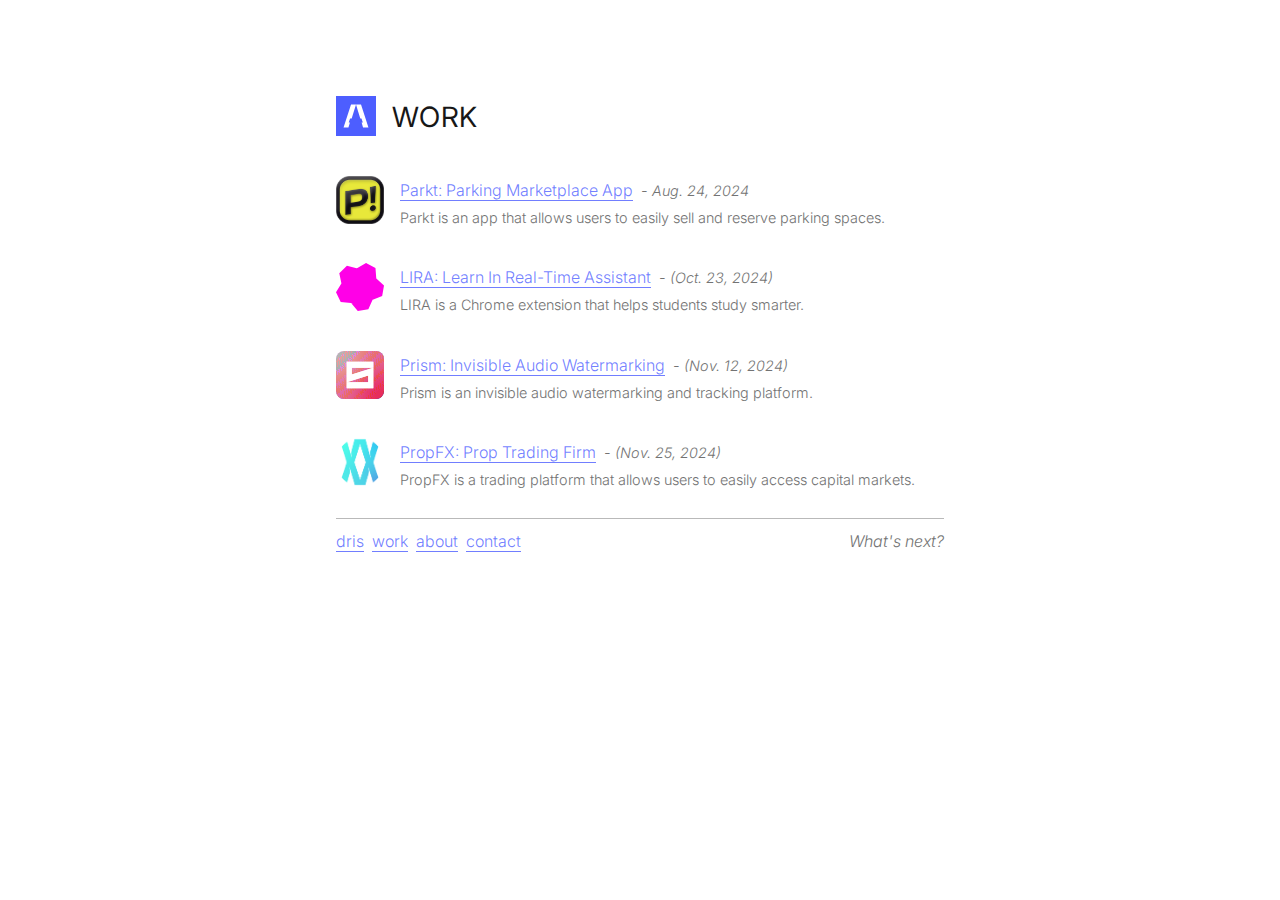
==== work/index.html @ d22f4ba5 "updates" ====
<!DOCTYPE html>
<html lang="en">
  <head>
    <meta charset="UTF-8" />
    <meta name="viewport" content="width=device-width, initial-scale=1.0" />
    <link rel="preconnect" href="https://fonts.googleapis.com" />
    <link rel="preconnect" href="https://fonts.gstatic.com" crossorigin />
    <link href="https://fonts.googleapis.com/css2?family=Inter:ital,opsz,wght@0,14..32,100..900;1,14..32,100..900&display=swap" rel="stylesheet" />
    <title>DRIS LLC - Work</title>
    <meta
      name="description"
      content="We're experts in development, killer marketing, and business, all with lightning-fast turnarounds. Created by Dris Elamri." />
    <meta name="author" content="DRIS LLC" />
    <link rel="icon" type="image/png" href="../assets/logos/icons/dris-llc-favicon.png" />

    <meta property="og:type" content="website" />
    <meta property="og:url" content="https://dris.llc/" />
    <meta property="og:title" content="DRIS LLC - What's Next?" />
    <meta
      property="og:description"
      content="We're experts in development, killer marketing, and business, all with lightning-fast turnarounds. Created by Dris Elamri." />
    <meta property="og:image" content="https://dris.llc/assets/images/dris-llc-banner.png" />

    <meta property="twitter:card" content="summary_large_image" />
    <meta property="twitter:url" content="https://dris.llc/" />
    <meta property="twitter:title" content="DRIS LLC - What's Next?" />
    <meta
      property="twitter:description"
      content="We're experts in development, killer marketing, and business, all with lightning-fast turnarounds. Created by Dris Elamri." />
    <meta property="twitter:image" content="https://dris.llc/assets/images/dris-llc-banner.png" />

    <link rel="canonical" href="https://dris.llc/" />
    <meta name="robots" content="index, follow" />
    <meta name="language" content="English" />
    <meta name="revisit-after" content="7 days" />
    <meta name="theme-color" content="#ffffff" />
    <meta name="geo.region" content="US-MN" />
    <meta name="geo.placename" content="Minnesota" />

    <script type="application/ld+json">
      {
        "@context": "https://schema.org",
        "@type": "Organization",
        "name": "DRIS LLC",
        "url": "https://dris.llc",
        "logo": "https://dris.llc/assets/logos/dris-llc-logo.png",
        "description": "WWe're experts in development, killer marketing, and business, all with lightning-fast turnarounds. Created by Dris Elamri.",
        "founder": {
          "@type": "Person",
          "name": "Dris Elamri"
        },
        "sameAs": ["https://www.linkedin.com/company/drisllc"]
      }
    </script>

    <link rel="stylesheet" href="../assets/styles/styles.css" />
    <style>
      body {
        height: 100%;
        overflow-y: auto;
      }

      main {
        max-height: 100%;
        min-height: auto;
        position: relative;
      }

      .work {
        grid-template-columns: repeat(1, 1fr);
        margin-top: 0.5rem;
        gap: 2rem;
      }

      .proj {
        display: flex;
        gap: 1rem;
        align-items: flex-start;
        cursor: pointer;
      }

      .post {
        display: flex;
        flex-direction: column;
      }

      .title {
        margin-bottom: 0;
      }

      .cover {
        width: 3rem;
        height: 3rem;
        aspect-ratio: 1/1;
        /* background-size: 100% auto;
        background-position: center;
        background-repeat: no-repeat;
        background-image: url(../assets/logos/icons/dris-llc-icon.svg); */
      }
    </style>
  </head>
  <body>
    <main>
      <div class="logo" onclick="javascript:window.location.href='/'" role="button" tabindex="0">
        <img src="../assets/logos/icons/dris-llc-icon.svg" alt="dris LLC" class="icon" />
        <img src="../assets/logos/icons/dris-llc-icon-2.svg" alt="dris LLC" class="hidden" aria-hidden="true" />
        <h1>WORK</h1>
      </div>
      <div class="work">
        <div class="proj">
          <img src="../assets/logos/icons/parkt-icon.png" class="cover" alt="Parkt" />
          <div class="post">
            <div class="title">
              <p>
                <a href="/work/wip">Parkt: Parking Marketplace App</a>
                <i class="launch">- Aug. 24, 2024</i>
              </p>
            </div>
            <p class="sub">Parkt is an app that allows users to easily sell and reserve parking spaces.</p>
          </div>
        </div>
        <div class="proj">
          <img src="../assets/logos/icons/lira-icon.svg" class="cover" alt="LIRA" />
          <div class="post">
            <div class="title">
              <p>
                <a href="/work/wip">LIRA: Learn In Real-Time Assistant</a>
                <i class="launch">- (Oct. 23, 2024)</i>
              </p>
            </div>
            <p class="sub">LIRA is a Chrome extension that helps students study smarter.</p>
          </div>
        </div>
        <div class="proj">
          <img src="../assets/logos/icons/prism-icon.svg" class="cover" alt="Prism" />
          <div class="post">
            <div class="title">
              <p>
                <a href="/work/wip">Prism: Invisible Audio Watermarking</a>
                <i class="launch">- (Nov. 12, 2024)</i>
              </p>
            </div>
            <p class="sub">Prism is an invisible audio watermarking and tracking platform.</p>
          </div>
        </div>
        <div class="proj">
          <img src="../assets/logos/icons/propfx-icon.png" class="cover" alt="PropFX" />
          <div class="post">
            <div class="title">
              <p>
                <a href="/work/wip">PropFX: Prop Trading Firm</a>
                <i class="launch">- (Nov. 25, 2024)</i>
              </p>
            </div>
            <p class="sub">PropFX is a trading platform that allows users to easily access capital markets.</p>
          </div>
        </div>
      </div>
      <footer>
        <hr />
        <div class="outer">
          <div class="spread">
            <p>
              <a href="/">dris</a>
            </p>
            <p>
              <a href="/work">work</a>
            </p>
            <p>
              <a href="/work/wip">about</a>
            </p>
            <p>
              <a href="/contact">contact</a>
            </p>
          </div>
          <p>
            <i>What's next?</i>
          </p>
        </div>
      </footer>
    </main>
  </body>
  <script>
    if (new URLSearchParams(window.location.search).has("night")) {
      document.body.classList.add("night");
    }

    const projects = document.querySelectorAll(".proj");
    projects.forEach((project) => {
      project.addEventListener("click", () => {
        // window.open(project.querySelector("a").href, "_blank").focus();
        window.location.href = project.querySelector("a").href;
      });
    });
  </script>
</html>
---- assets/styles/styles.css ----
:root {
  --bg: #4d5eff;
  --bg-alt: rgba(77, 94, 255, 0.8);
  --bg-hl: rgba(77, 94, 255, 0.5);
  --ff: #fff;
  --f0: #f0f0f0;
  --17: #171717;
  --40: #404040;
  --73: #737373;
  --ts: cubic-bezier(0.57, 0.21, 0.69, 1.25);
}

::selection {
  background-color: var(--bg-hl) !important;
}

::-moz-selection {
  background-color: var(--bg-hl) !important;
}

*::-webkit-scrollbar {
  display: none;
}

@font-face {
  font-family: "Power Grotesk";
  src: url("https://dris.llc/assets/fonts/PowerGrotesk.ttf") format("truetype");
  font-weight: normal;
  font-style: normal;
  font-display: swap;
}

@font-face {
  font-family: "Power Grotesk";
  src: url("https://dris.llc/fonts/PowerGrotesk.otf") format("opentype");
  font-weight: normal;
  font-style: normal;
  font-display: swap;
}

* {
  box-sizing: border-box;
  margin: 0;
  padding: 0;
  -ms-overflow-style: none;
  scrollbar-width: none;
  /* border: 1px solid red; */
}

body {
  height: 100dvh;
  width: 100vw;
  display: flex;
  justify-content: center;
  align-items: center;
  overflow: hidden;
  transition: background-color 0.25s var(--ts);
  cursor: text;
}

.night {
  transition: none;
}

.hidden {
  display: none;
}

main {
  position: fixed;
  width: 100%;
  max-width: 42rem;
  height: 100%;
  max-height: 100%;
  min-height: auto;
  z-index: 100;
  padding: clamp(3.5rem, 6rem, 8vw) 2rem 1.25rem 2rem;
  display: flex;
  gap: 1.5rem;
  overflow: hidden;
  overflow-y: auto;
  flex-direction: column;
  justify-content: flex-start;
  align-items: flex-start;
  transition: all 0.25s var(--ts);
}

footer {
  margin-top: auto;
  width: 100%;
  display: flex;
  /* flex-grow: 1; */
  /* overflow-x: hidden; */
  flex-direction: column;
  align-items: space-between;
  justify-content: center;
}

footer p,
footer a {
  color: var(--73);
}

.outer {
  display: flex;
}

.spread {
  display: flex;
  justify-content: flex-start;
  gap: 0.5rem;
  flex-grow: 1;
}

hr {
  width: 100%;
  display: block;
  height: 1px;
  border: 0;
  border-top: 1px solid var(--73);
  opacity: 0.5;
  margin-bottom: 0.5rem;
}

.opacity {
  opacity: 0;
  pointer-events: none;
}

.background {
  background-color: var(--ff);
  cursor: auto !important;
}

h1,
h2,
h3,
h4,
h5,
h6,
span {
  /* font-family: "Inter", sans-serif; */
  font-family: "Power Grotesk", "Inter", Arial, Helvetica, sans-serif;
  font-size: 1.75rem;
  line-height: 2rem;
  letter-spacing: 0.025rem;
  color: var(--17);
}

h1 {
  font-weight: 400;
}

span {
  margin-top: 1rem;
  font-size: 1.5rem;
  line-height: 1.75rem;
  /* margin-bottom: 0.5rem; */
}

a {
  color: var(--bg-alt) !important;
  text-decoration: none;
  /* text-decoration: underline; */
  border-bottom: 0.5px solid var(--bg-alt);
}

a:hover {
  color: var(--bg) !important;
  border-bottom: 1px solid var(--bg);
}

p,
a {
  font-family: "Inter", Arial, Helvetica, sans-serif;
  /* letter-spacing: -0.015em; */
  font-size: 1rem;
  line-height: 1.75rem;
  font-weight: 300;
  color: var(--40);
}

.logo {
  display: flex;
  flex-direction: row;
  align-items: center;
  justify-content: flex-start;
  gap: 1rem;
  margin-bottom: 0.5rem;
  cursor: pointer;
}

.logo h1 {
  margin-top: 0.1rem;
}

.logo img {
  height: 2.5rem;
  width: 2.5rem;
  cursor: pointer;
}

.work {
  width: 100%;
  display: grid;
  grid-template-columns: repeat(auto-fill, minmax(14rem, 1fr)); /* 10-12rem */
  /* grid-template-columns: repeat(2, 1fr); */
  /* grid-template-columns: auto; */
  gap: 1.5rem;
}

.proj {
  width: 100%;
}

.title {
  margin-bottom: 0.15rem;
}

.title i {
  color: var(--73);
  font-size: 0.9rem;
  margin-left: 0.25rem;
}

.sub {
  color: var(--73);
  font-size: 0.9rem;
  line-height: 1.65rem;
}

main * {
  transition: filter 0.25s var(--ts);
}

main:has(footer .spread p:hover) *:has(~ footer) {
  filter: blur(1px);
}

.logo:hover .icon,
body.night .logo .icon {
  display: none;
}

.logo:hover .hidden,
body.night .logo .hidden {
  display: block;
}

body:has(.logo:hover),
body.night {
  background-color: var(--bg);
}

body:has(.logo:hover) *,
body.night * {
  color: var(--ff) !important;
}

body:has(.logo:hover) a,
body.night a,
body:has(.logo:hover) hr,
body.night hr {
  border-color: var(--ff);
}

@media (max-width: 480px) {
  footer {
    flex-grow: 1;
  }

  .outer {
    flex-direction: column;
    justify-content: flex-start;
    gap: 4rem;
    align-items: center;
  }
}
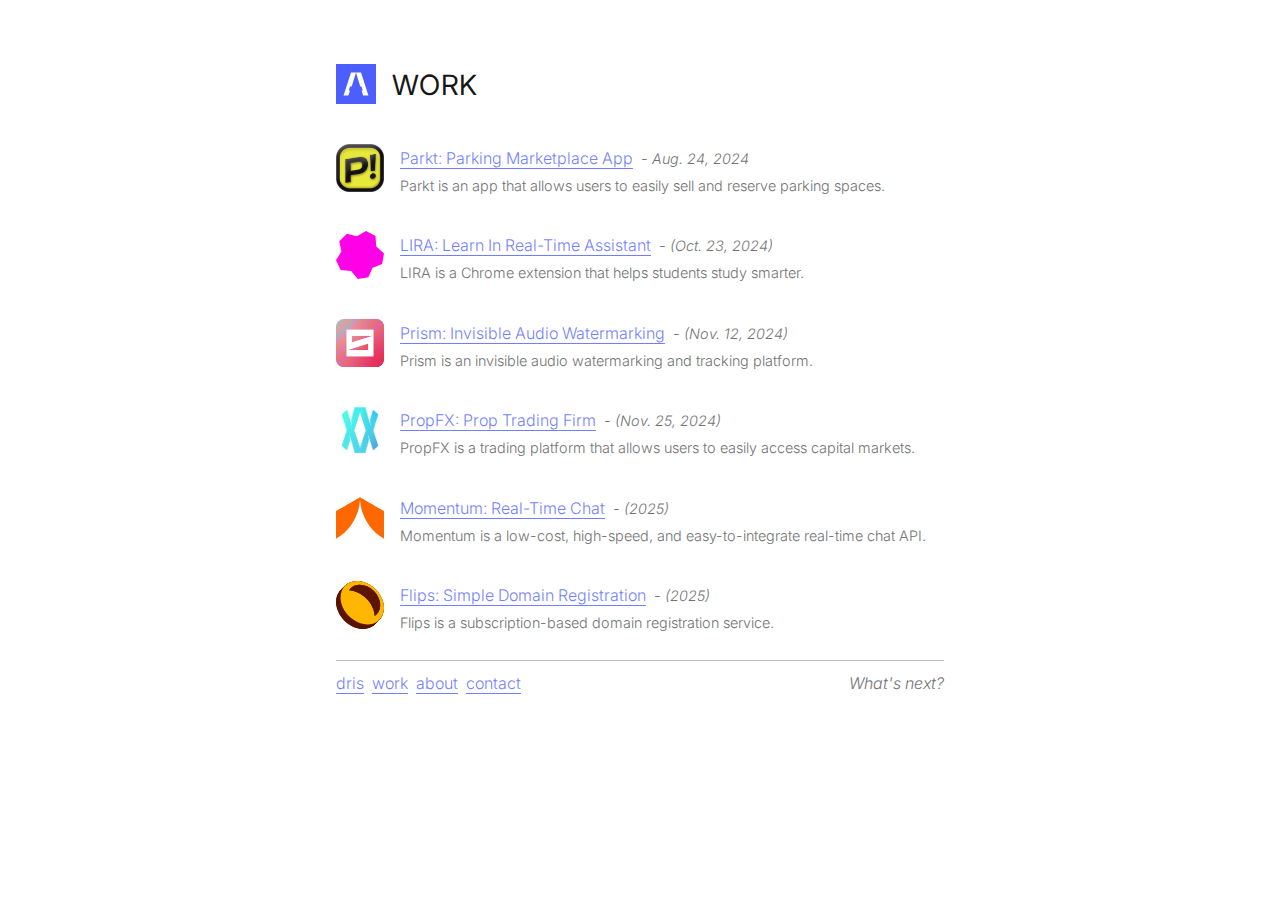
==== commit 99e6f354: "updares" ====
--- a/work/index.html
+++ b/work/index.html
@@ -155,6 +155,30 @@
             <p class="sub">PropFX is a trading platform that allows users to easily access capital markets.</p>
           </div>
         </div>
+        <div class="proj">
+          <img src="../assets/logos/icons/momentum-icon.svg" class="cover" alt="Momentum" />
+          <div class="post">
+            <div class="title">
+              <p>
+                <a href="/work/wip">Momentum: Real-Time Chat</a>
+                <i class="launch">- (2025)</i>
+              </p>
+            </div>
+            <p class="sub">Momentum is a low-cost, high-speed, and easy-to-integrate real-time chat API.</p>
+          </div>
+        </div>
+        <div class="proj">
+          <img src="../assets/logos/icons/flips-icon.svg" class="cover" alt="Flips" />
+          <div class="post">
+            <div class="title">
+              <p>
+                <a href="/work/wip">Flips: Simple Domain Registration</a>
+                <i class="launch">- (2025)</i>
+              </p>
+            </div>
+            <p class="sub">Flips is a subscription-based domain registration service.</p>
+          </div>
+        </div>
       </div>
       <footer>
         <hr />
--- a/assets/styles/styles.css
+++ b/assets/styles/styles.css
@@ -74,7 +74,7 @@
   max-height: 100%;
   min-height: auto;
   z-index: 100;
-  padding: clamp(3.5rem, 6rem, 8vw) 2rem 1.25rem 2rem;
+  padding: clamp(3rem, 4rem, 8vw) 2rem 1.25rem 2rem; /* 6rem */
   display: flex;
   gap: 1.5rem;
   overflow: hidden;
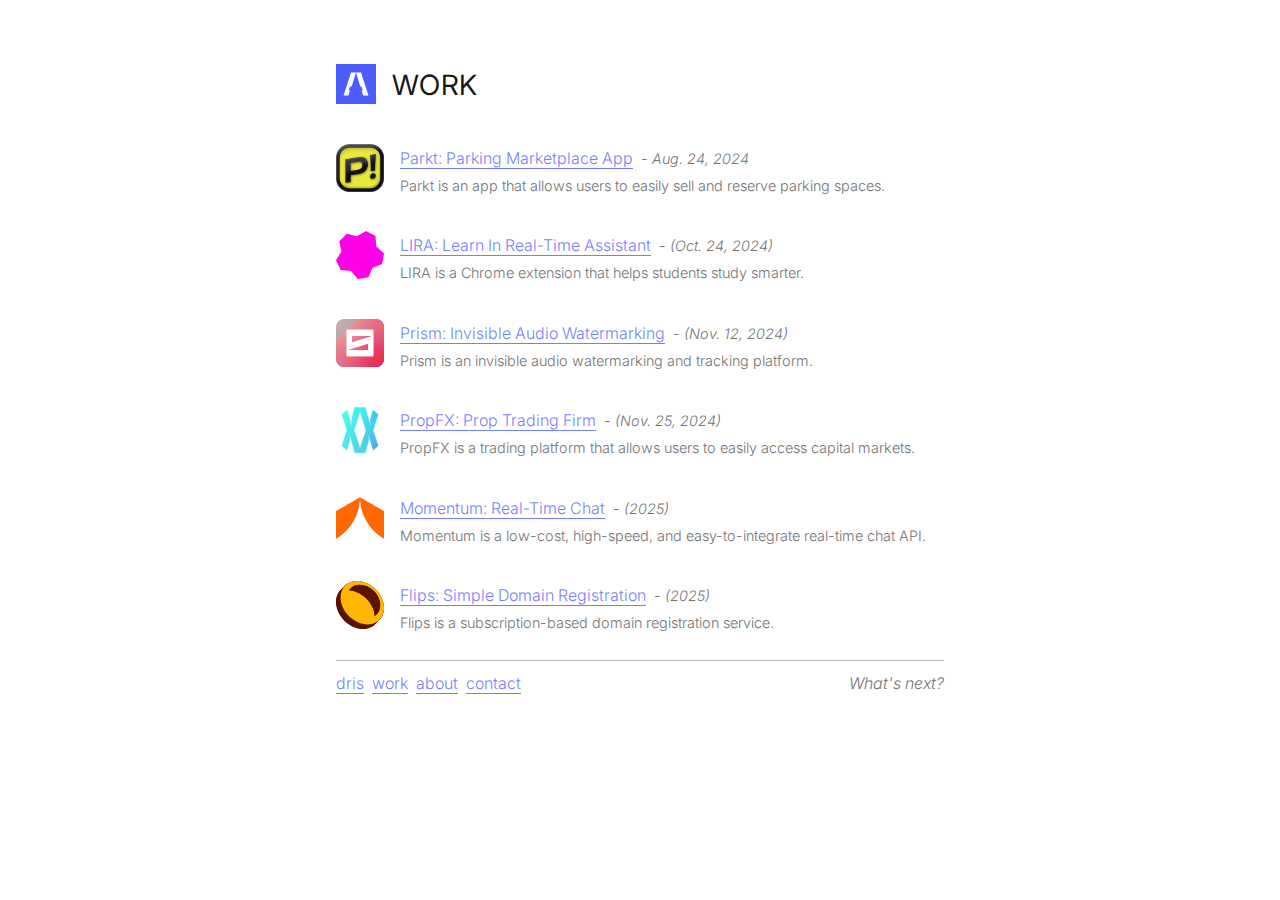
==== commit 14bd0574: "delay im sorry" ====
--- a/work/index.html
+++ b/work/index.html
@@ -125,7 +125,7 @@
             <div class="title">
               <p>
                 <a href="/work/wip">LIRA: Learn In Real-Time Assistant</a>
-                <i class="launch">- (Oct. 23, 2024)</i>
+                <i class="launch">- (Oct. 24, 2024)</i>
               </p>
             </div>
             <p class="sub">LIRA is a Chrome extension that helps students study smarter.</p>
@@ -205,10 +205,6 @@
     </main>
   </body>
   <script>
-    if (new URLSearchParams(window.location.search).has("night")) {
-      document.body.classList.add("night");
-    }
-
     const projects = document.querySelectorAll(".proj");
     projects.forEach((project) => {
       project.addEventListener("click", () => {
@@ -217,4 +213,5 @@
       });
     });
   </script>
+  <script src="../assets/scripts/logo.js"></script>
 </html>
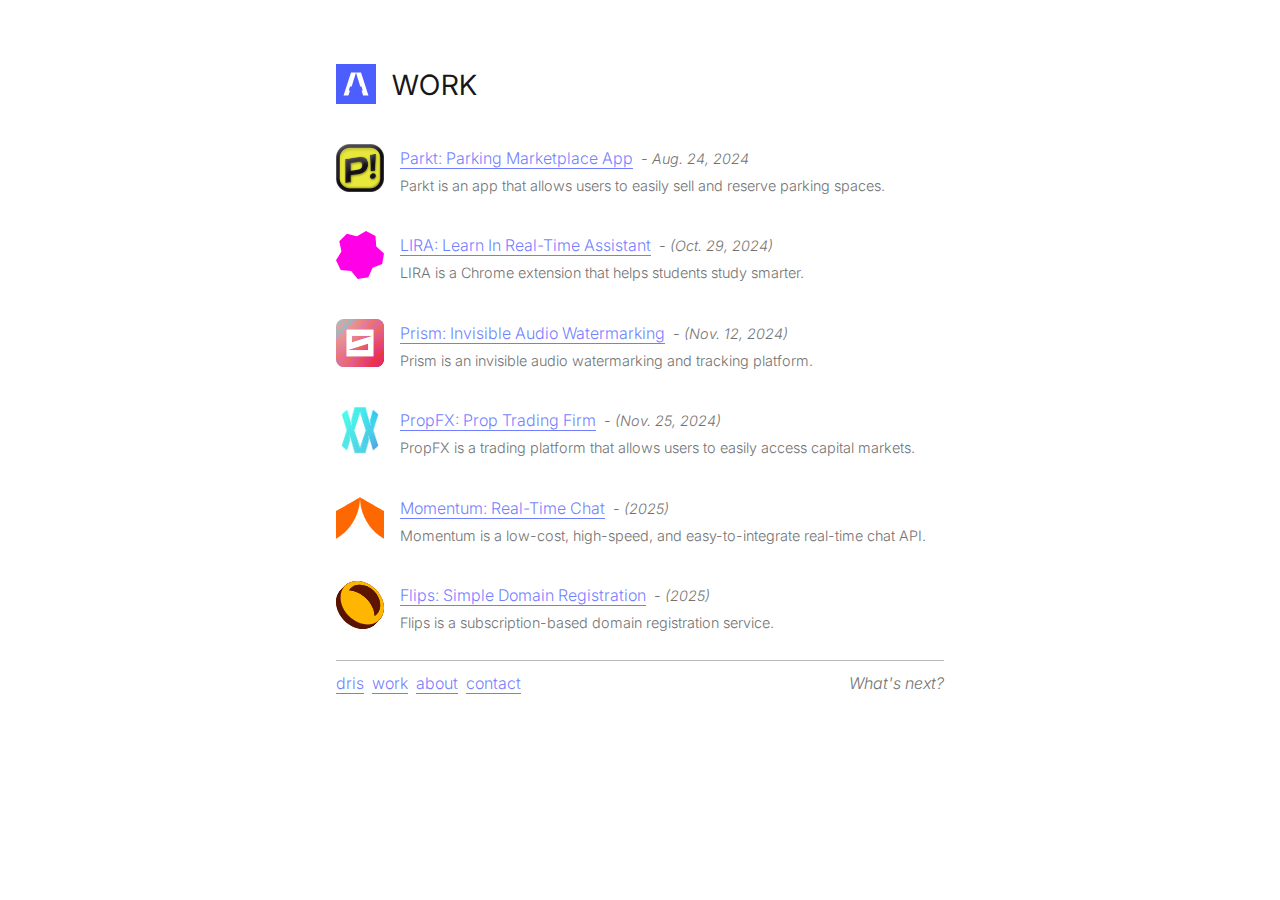
==== commit 573cf032: "why does nextauth not work serverless with prisma and cloudflare d1 i will cry" ====
--- a/work/index.html
+++ b/work/index.html
@@ -125,7 +125,7 @@
             <div class="title">
               <p>
                 <a href="/work/wip">LIRA: Learn In Real-Time Assistant</a>
-                <i class="launch">- (Oct. 24, 2024)</i>
+                <i class="launch">- (Oct. 29, 2024)</i>
               </p>
             </div>
             <p class="sub">LIRA is a Chrome extension that helps students study smarter.</p>
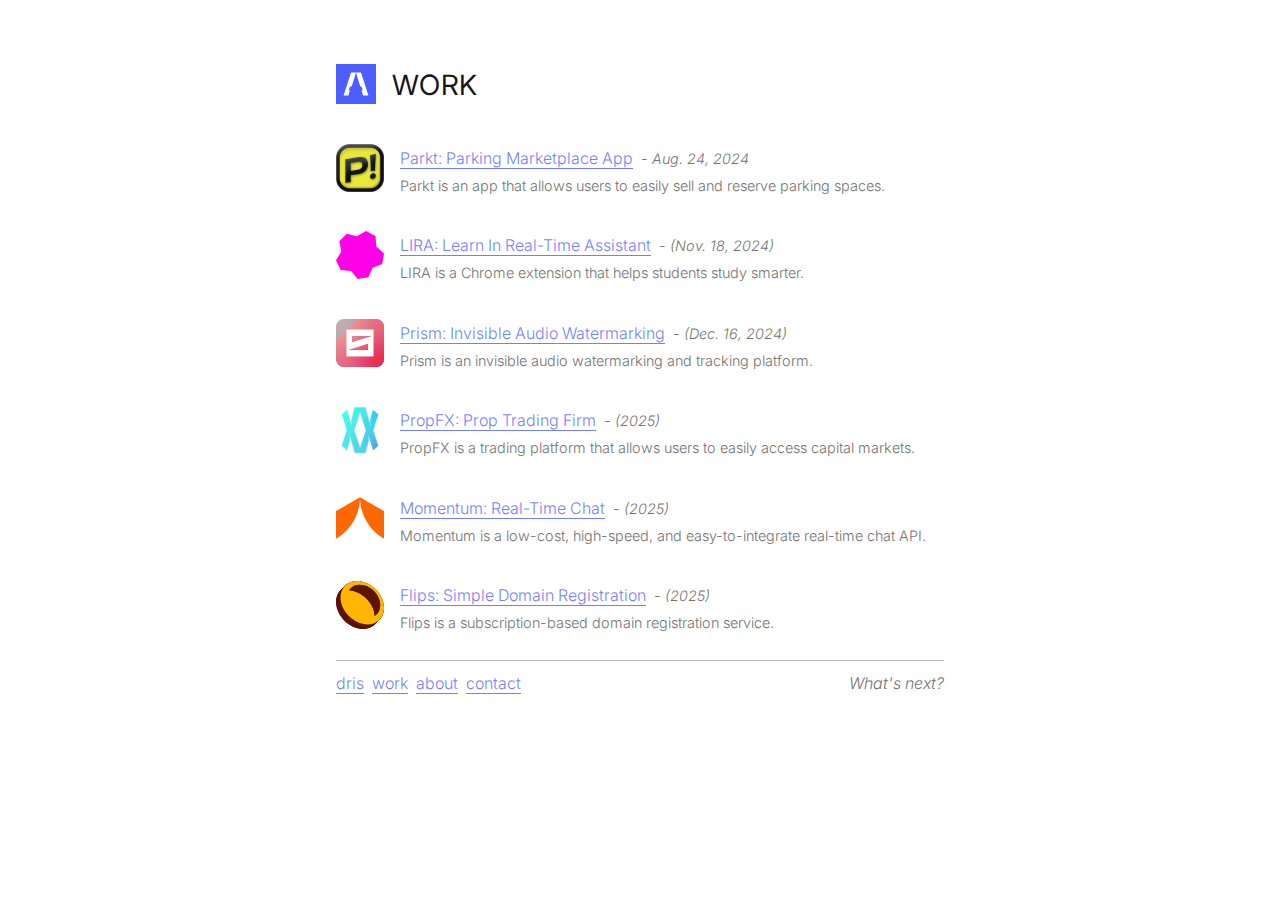
==== commit c293eae8: "stuff and things" ====
--- a/work/index.html
+++ b/work/index.html
@@ -125,7 +125,7 @@
             <div class="title">
               <p>
                 <a href="/work/wip">LIRA: Learn In Real-Time Assistant</a>
-                <i class="launch">- (Oct. 29, 2024)</i>
+                <i class="launch">- (Nov. 18, 2024)</i>
               </p>
             </div>
             <p class="sub">LIRA is a Chrome extension that helps students study smarter.</p>
@@ -137,7 +137,7 @@
             <div class="title">
               <p>
                 <a href="/work/wip">Prism: Invisible Audio Watermarking</a>
-                <i class="launch">- (Nov. 12, 2024)</i>
+                <i class="launch">- (Dec. 16, 2024)</i>
               </p>
             </div>
             <p class="sub">Prism is an invisible audio watermarking and tracking platform.</p>
@@ -149,7 +149,7 @@
             <div class="title">
               <p>
                 <a href="/work/wip">PropFX: Prop Trading Firm</a>
-                <i class="launch">- (Nov. 25, 2024)</i>
+                <i class="launch">- (2025)</i>
               </p>
             </div>
             <p class="sub">PropFX is a trading platform that allows users to easily access capital markets.</p>
--- a/assets/styles/styles.css
+++ b/assets/styles/styles.css
@@ -171,6 +171,7 @@
 }
 
 p,
+li,
 a {
   font-family: "Inter", Arial, Helvetica, sans-serif;
   /* letter-spacing: -0.015em; */
@@ -180,6 +181,24 @@
   color: var(--40);
 }
 
+li {
+  padding-left: 0.5rem;
+  margin-top: 0.25rem;
+}
+
+ul {
+  margin-left: 1rem;
+  /* margin-bottom: 1rem; */
+}
+
+ul ul {
+  margin-left: 1.5rem;
+}
+
+.caption {
+  color: var(--73);
+}
+
 .logo {
   display: flex;
   flex-direction: row;
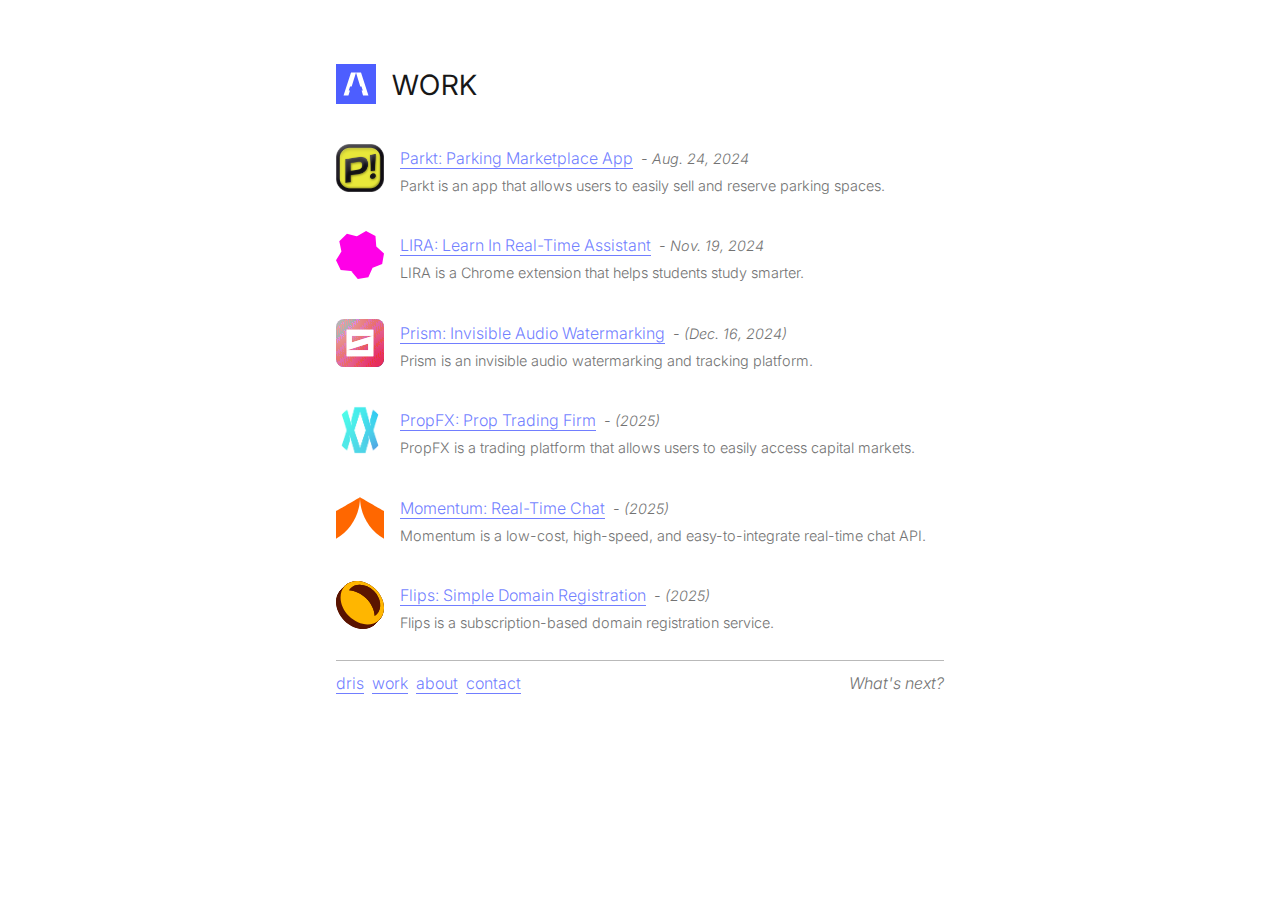
==== commit b5f6087e: "lira" ====
--- a/work/index.html
+++ b/work/index.html
@@ -125,7 +125,7 @@
             <div class="title">
               <p>
                 <a href="/work/wip">LIRA: Learn In Real-Time Assistant</a>
-                <i class="launch">- (Nov. 18, 2024)</i>
+                <i class="launch">- Nov. 19, 2024</i>
               </p>
             </div>
             <p class="sub">LIRA is a Chrome extension that helps students study smarter.</p>
--- a/assets/styles/styles.css
+++ b/assets/styles/styles.css
@@ -151,7 +151,7 @@
   font-weight: 400;
 }
 
-span {
+span:not(#company) {
   margin-top: 1rem;
   font-size: 1.5rem;
   line-height: 1.75rem;
@@ -171,6 +171,7 @@
 }
 
 p,
+#company,
 li,
 a {
   font-family: "Inter", Arial, Helvetica, sans-serif;
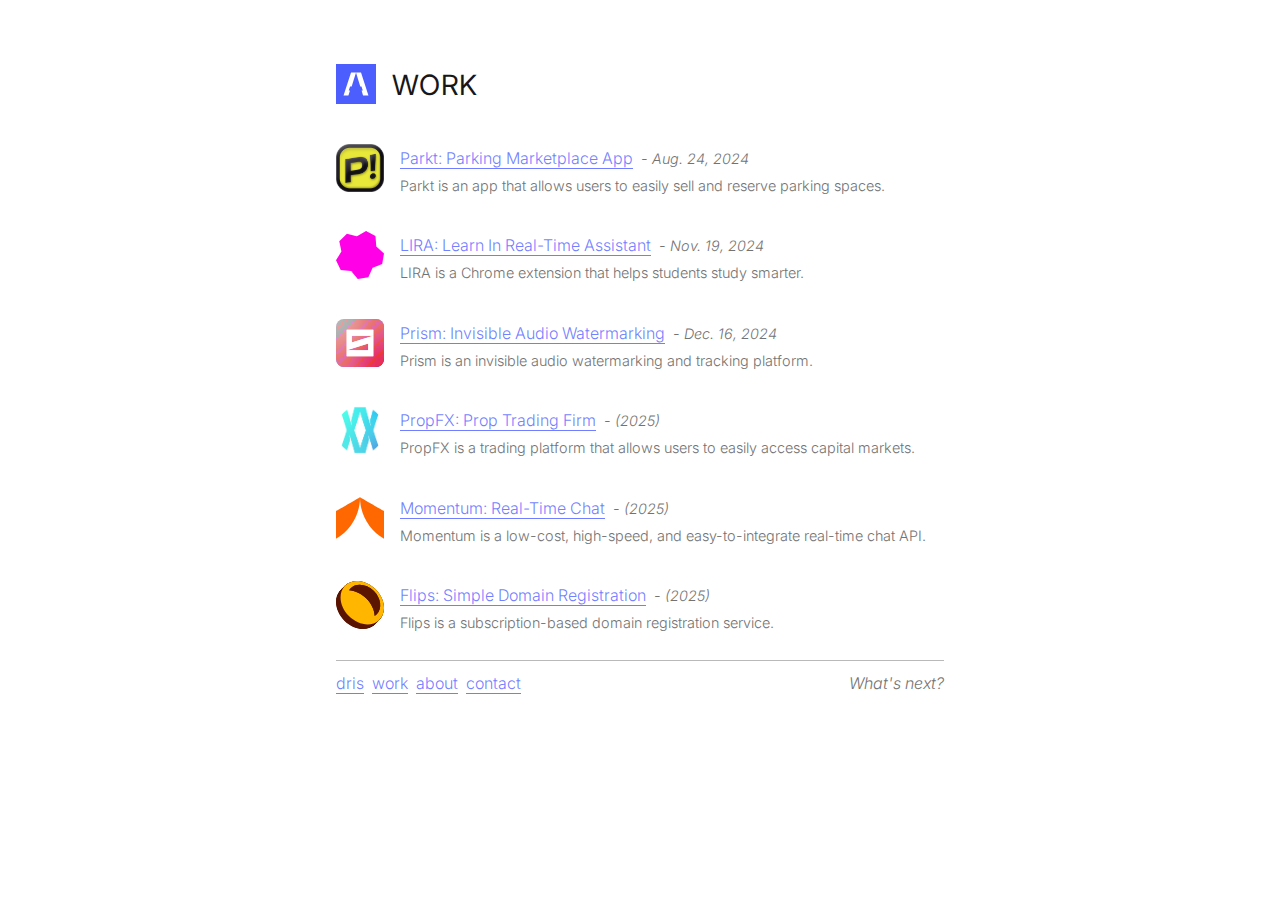
==== commit 2d8a2689: "formscale" ====
--- a/work/index.html
+++ b/work/index.html
@@ -137,7 +137,7 @@
             <div class="title">
               <p>
                 <a href="/work/wip">Prism: Invisible Audio Watermarking</a>
-                <i class="launch">- (Dec. 16, 2024)</i>
+                <i class="launch">- Dec. 16, 2024</i>
               </p>
             </div>
             <p class="sub">Prism is an invisible audio watermarking and tracking platform.</p>
